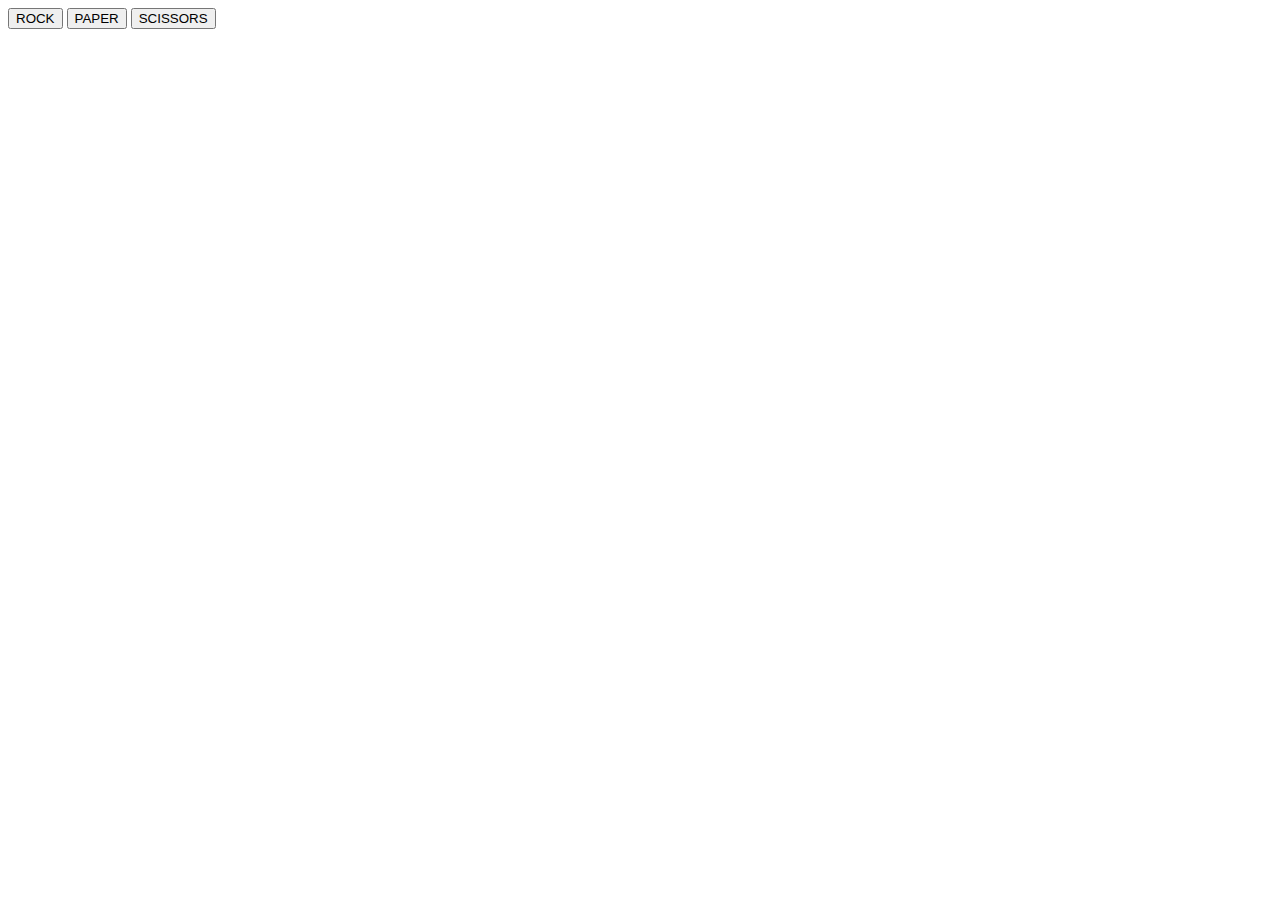
==== index.html @ 5df5683d "Add handleClick function" ====
<!DOCTYPE html>
<html lang="EN">
    <head>
        <meta charset="UTF-8">
        <title>Rock Paper Scissors</title>
    </head>
    <body>
        <button id="buttonRock" class="button">ROCK</button>
        <button id="buttonPaper" class="button">PAPER</button>
        <button id="buttonScissors" class="button">SCISSORS</button>

        <script src="script.js"></script>
    </body>
</html>
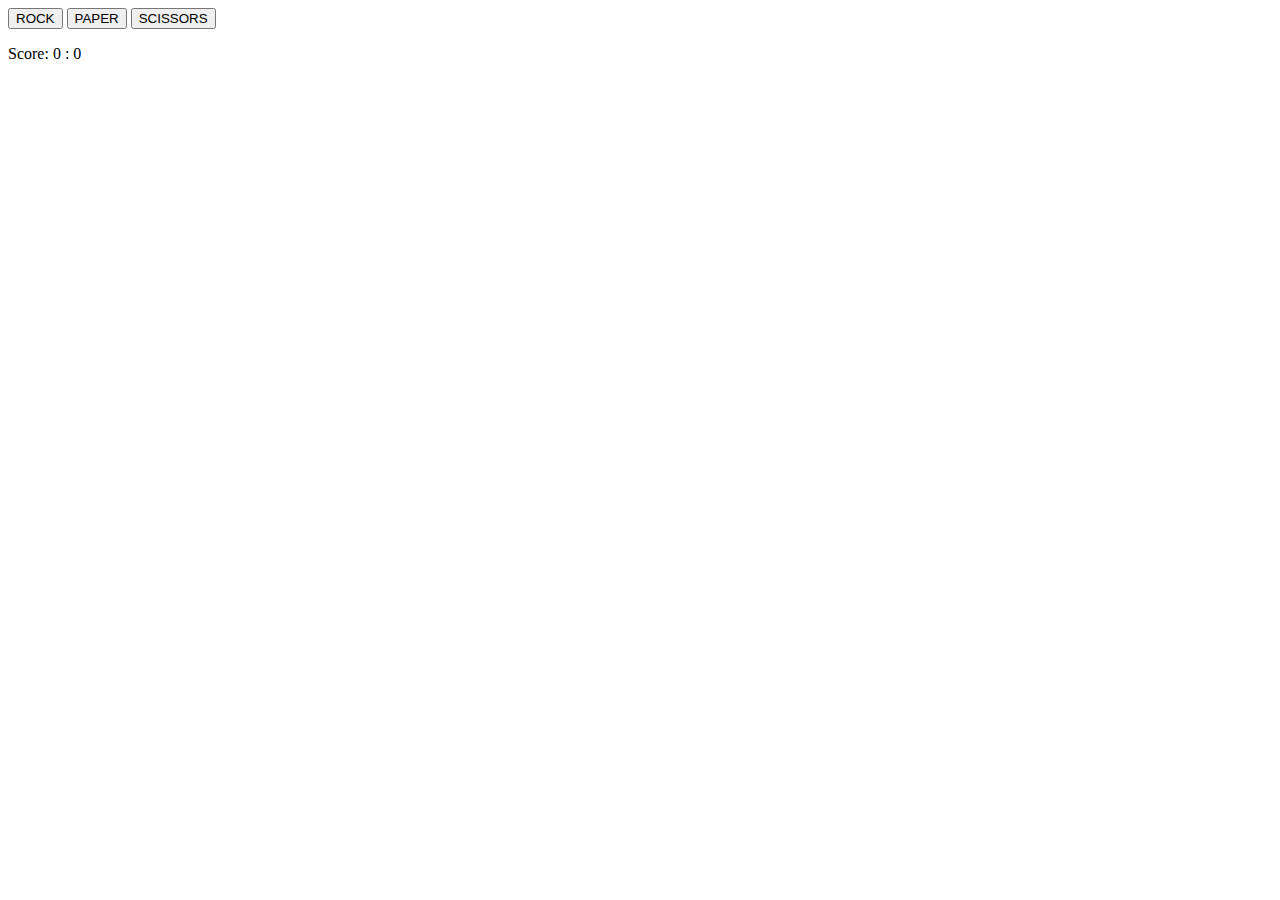
==== commit fc2f74a6: "Add `New Game` and `Close` buttons" ====
--- a/index.html
+++ b/index.html
@@ -3,11 +3,14 @@
     <head>
         <meta charset="UTF-8">
         <title>Rock Paper Scissors</title>
+        <link rel="stylesheet" src="style.css">
     </head>
     <body>
-        <button id="buttonRock" class="button">ROCK</button>
-        <button id="buttonPaper" class="button">PAPER</button>
-        <button id="buttonScissors" class="button">SCISSORS</button>
+        <div id="buttons-container">
+            <button id="buttonRock" class="buttonChoice">ROCK</button>
+            <button id="buttonPaper" class="buttonChoice">PAPER</button>
+            <button id="buttonScissors" class="buttonChoice">SCISSORS</button>
+        </div>
 
         <script src="script.js"></script>
     </body>
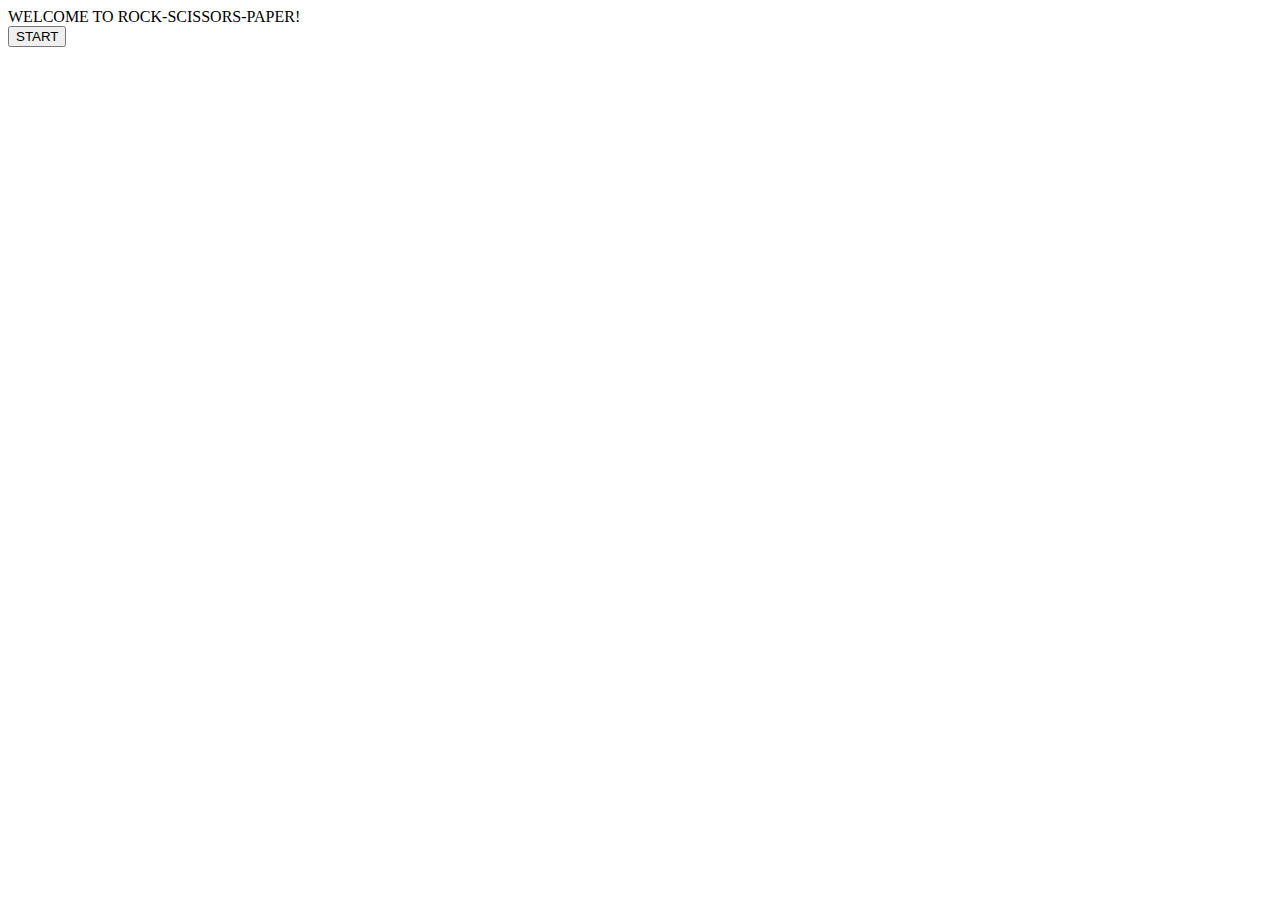
==== commit 0319b158: "Add a modal window" ====
--- a/index.html
+++ b/index.html
@@ -3,7 +3,7 @@
     <head>
         <meta charset="UTF-8">
         <title>Rock Paper Scissors</title>
-        <link rel="stylesheet" src="style.css">
+        <link rel="stylesheet" href="style.css">
     </head>
     <body>
         <div id="buttons-container">
@@ -12,6 +12,8 @@
             <button id="buttonScissors" class="buttonChoice">SCISSORS</button>
         </div>
 
+        
         <script src="script.js"></script>
+        
     </body>
 </html>--- a/style.css
+++ b/style.css
@@ -0,0 +1,20 @@
+#modal-overlay {
+    width: 100%;
+    height: 100vh;
+    position: absolute;
+    background: rgba(0, 0, 0, 0.7);
+    display: none;
+    align-items: center;
+    justify-content: center;
+}
+
+#modal-overlay #modal {
+    max-width: 650px;
+    width: 100%;
+    background: white;
+    height: 400px;
+    display: none;
+    align-items: center;
+    justify-content: center;
+}
+
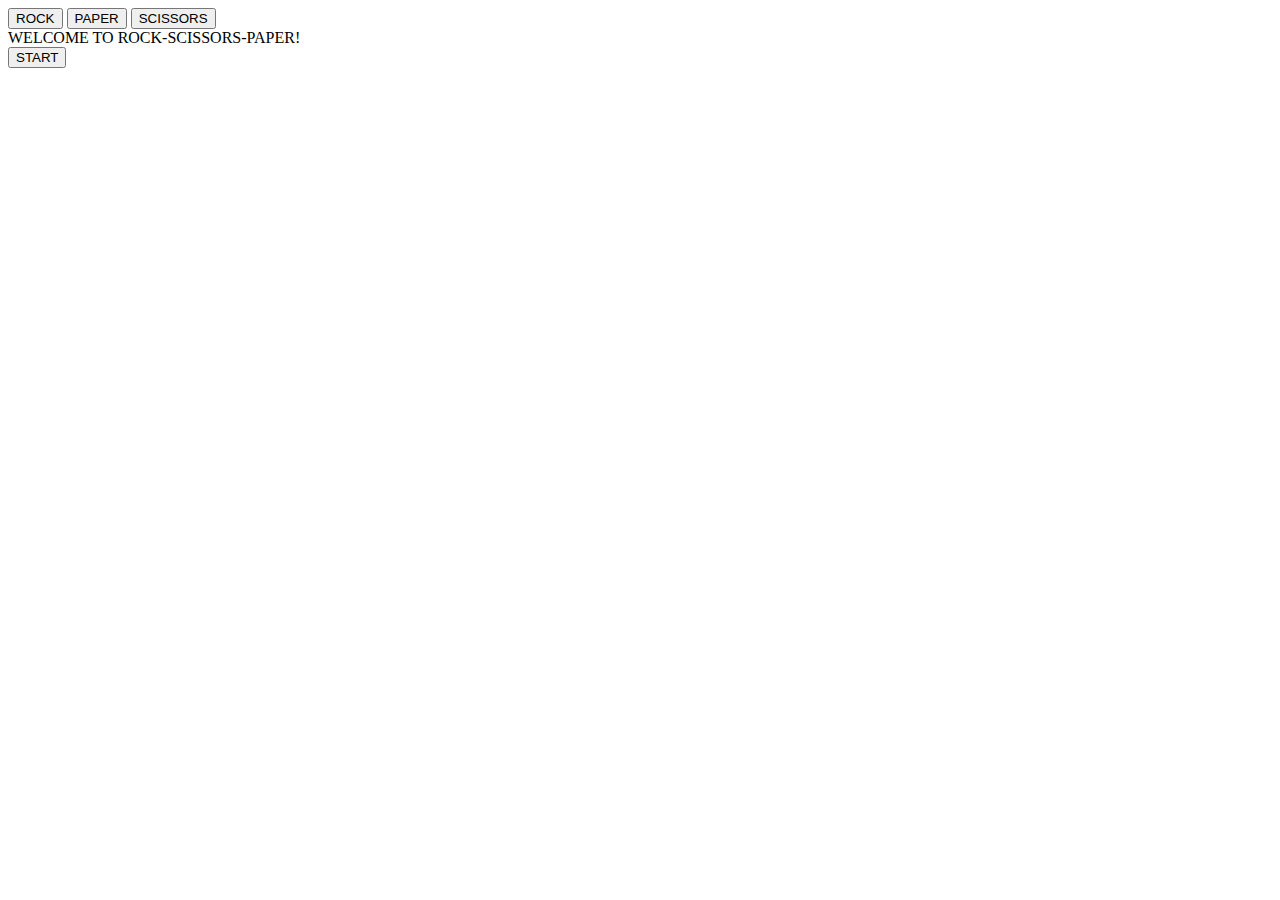
==== commit eaf17492: "Complete functionality" ====
--- a/index.html
+++ b/index.html
@@ -6,10 +6,10 @@
         <link rel="stylesheet" href="style.css">
     </head>
     <body>
-        <div id="buttons-container">
-            <button id="buttonRock" class="buttonChoice">ROCK</button>
-            <button id="buttonPaper" class="buttonChoice">PAPER</button>
-            <button id="buttonScissors" class="buttonChoice">SCISSORS</button>
+        <div id="buttons-container" class="containers">
+            <button id="buttonRock" class="buttonsChoice buttons">ROCK</button>
+            <button id="buttonPaper" class="buttonsChoice buttons">PAPER</button>
+            <button id="buttonScissors" class="buttonsChoice buttons">SCISSORS</button>
         </div>
 
         
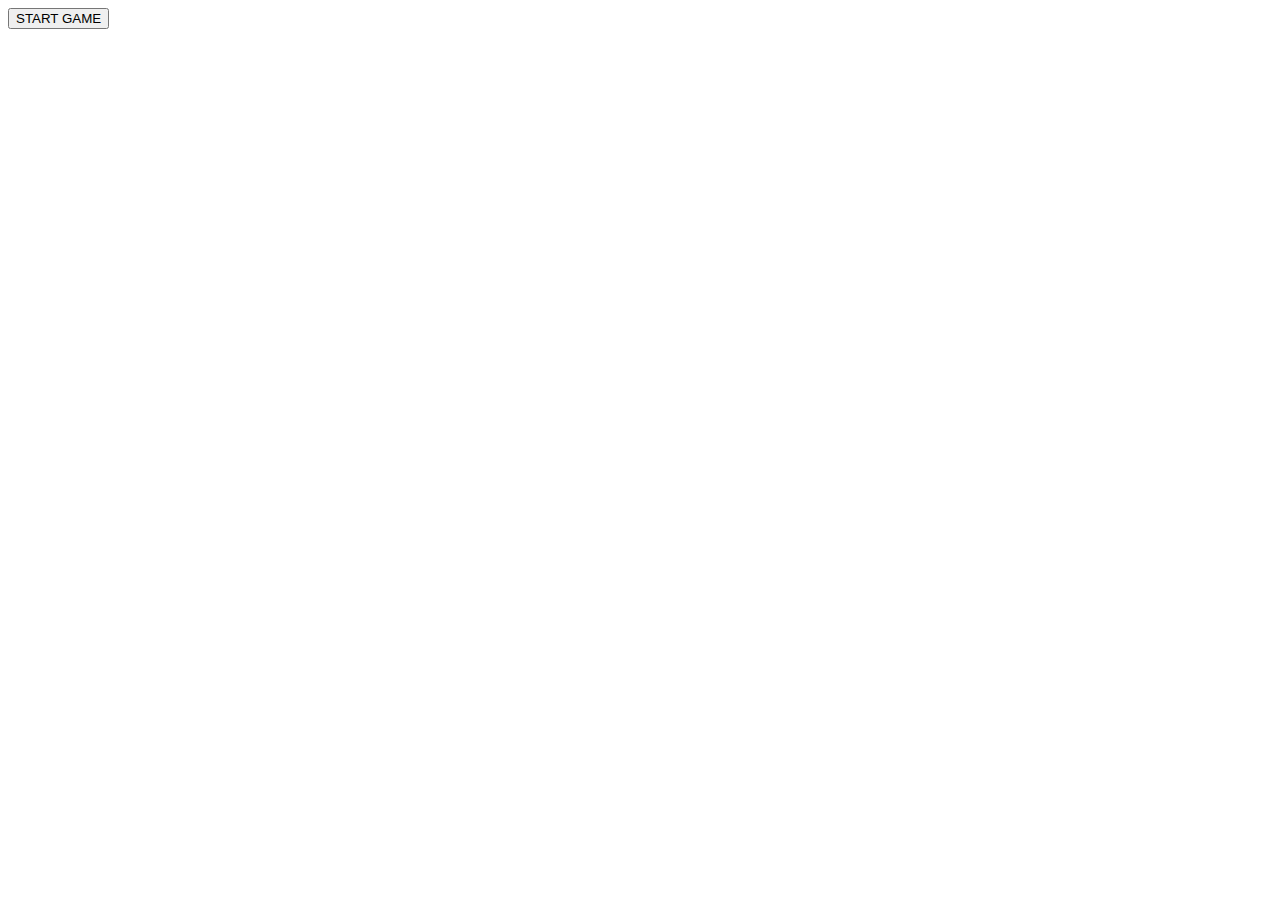
==== commit 9c46bec2: "dd image and content to the start page" ====
--- a/index.html
+++ b/index.html
@@ -6,6 +6,7 @@
         <link rel="stylesheet" href="style.css">
     </head>
     <body>
+        
         <div id="buttons-container" class="containers">
             <button id="buttonRock" class="buttonsChoice buttons">ROCK</button>
             <button id="buttonPaper" class="buttonsChoice buttons">PAPER</button>
--- a/style.css
+++ b/style.css
@@ -1,4 +1,4 @@
-#modal-overlay {
+#container-modal {
     width: 100%;
     height: 100vh;
     position: absolute;
@@ -8,7 +8,7 @@
     justify-content: center;
 }
 
-#modal-overlay #modal {
+#container-modal #content-modal {
     max-width: 650px;
     width: 100%;
     background: white;
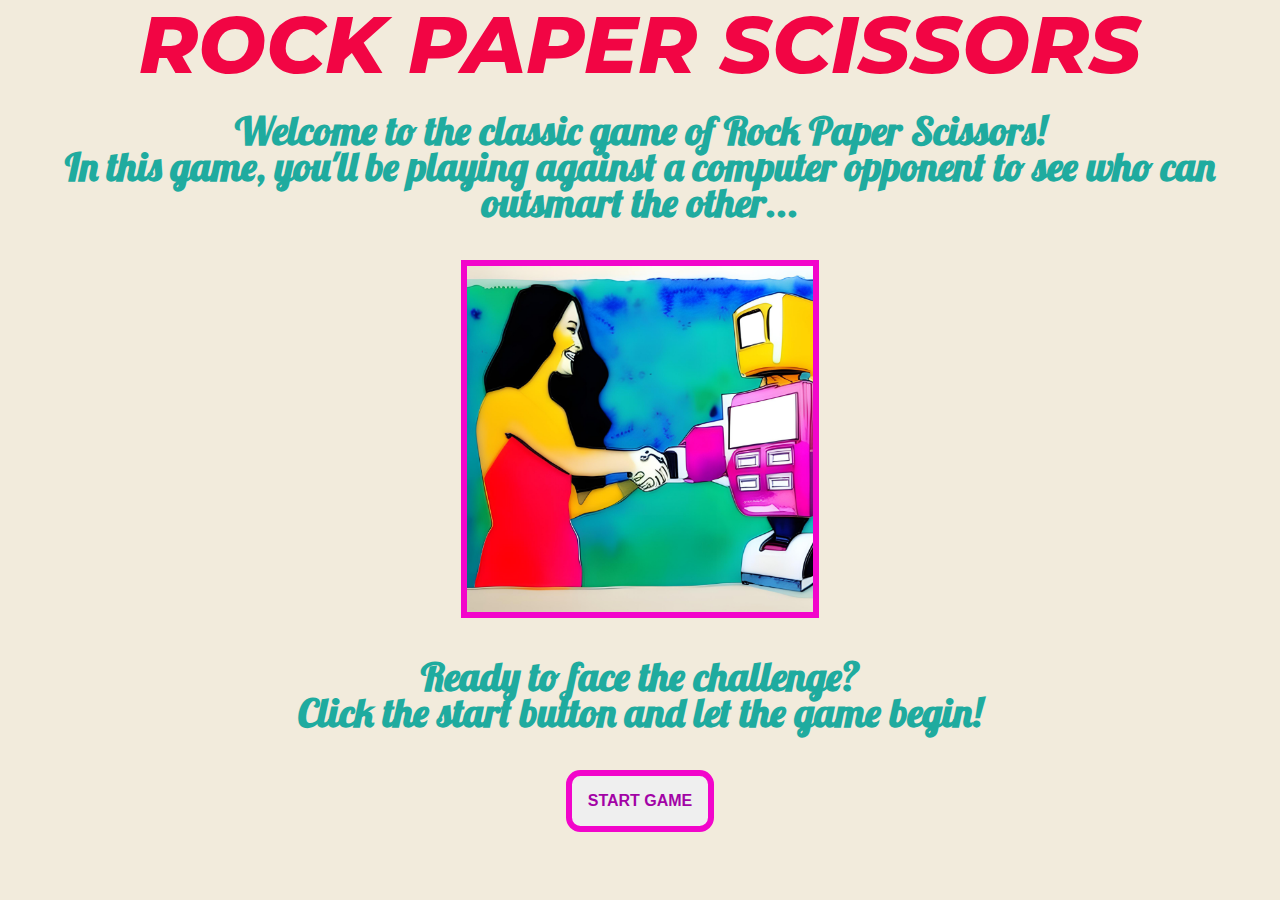
==== commit 6c75fb06: "Add style to the start page" ====
--- a/index.html
+++ b/index.html
@@ -4,6 +4,12 @@
         <meta charset="UTF-8">
         <title>Rock Paper Scissors</title>
         <link rel="stylesheet" href="style.css">
+        <!--<link rel="preconnect" href="https://fonts.googleapis.com">
+        <link rel="preconnect" href="https://fonts.gstatic.com" crossorigin>
+        <link href="https://fonts.googleapis.com/css2?family=Lobster&family=Open+Sans:ital,wght@0,300;0,400;0,700;1,300;1,400;1,700&family=Roboto:ital,wght@0,300;0,400;0,700;1,300;1,400;1,700&display=swap" rel="stylesheet">-->
+        <link rel="preconnect" href="https://fonts.googleapis.com">
+        <link rel="preconnect" href="https://fonts.gstatic.com" crossorigin>
+        <link href="https://fonts.googleapis.com/css2?family=Lobster&family=Montserrat:ital,wght@1,800&family=Open+Sans:ital,wght@0,300;0,400;0,700;1,300;1,400;1,700&family=Roboto:ital,wght@0,300;0,400;0,700;1,300;1,400;1,700&display=swap" rel="stylesheet">
     </head>
     <body>
         
--- a/style.css
+++ b/style.css
@@ -1,3 +1,61 @@
+.containers {
+    display: flex;
+    flex-direction: column;
+    justify-content: center;
+    align-items: center;
+    /*border: .4rem solid #F2AC29;*/
+    position: relative;
+    font-family: 'Lobster', cursive, sans-serif;
+    padding: 0%;
+    margin-top: 0%;
+    margin-bottom: 0%;
+    line-height: 0.25em;
+}
+
+.main-header {
+    font-family: 'Montserrat', sans-serif;
+    font-size: 5rem;
+    font-style: italic;
+    font-weight: 800;
+    text-align: justify;
+    margin-top: 3.5%;
+    margin-bottom: 2.5%;
+    color: #F20544;
+}
+
+.text-start {
+    color: #1FAB9F;
+    font-weight: 800;
+    font-size: 2.5rem;
+    text-align: center;
+    line-height: 36px;
+}
+
+.buttons {
+    border: .4rem solid #F205CB;
+    border-radius: .9rem;
+    font-size: 1rem;
+    font-weight: 800;
+    padding: 1rem 1rem;
+    transition: all 0.07s ease;
+    text-align: center;
+    color: #A303A6;
+    /*background: #F205CB;*/
+    margin-top: 0;
+}
+
+#container-imagestart #image-start{
+    max-height: 27vw;
+    border: .4rem solid #F205CB;
+}
+
+#container-textwelcome {
+    display: flex;
+    flex-direction: column;
+    justify-content: center;
+    align-items: center;
+  }
+
 #container-modal {
     width: 100%;
     height: 100vh;
@@ -18,3 +76,13 @@
     justify-content: center;
 }
 
+body {
+    background-color: #F2EBDC;
+}
+
+
+#container-imagestart {
+    
+}
+
+
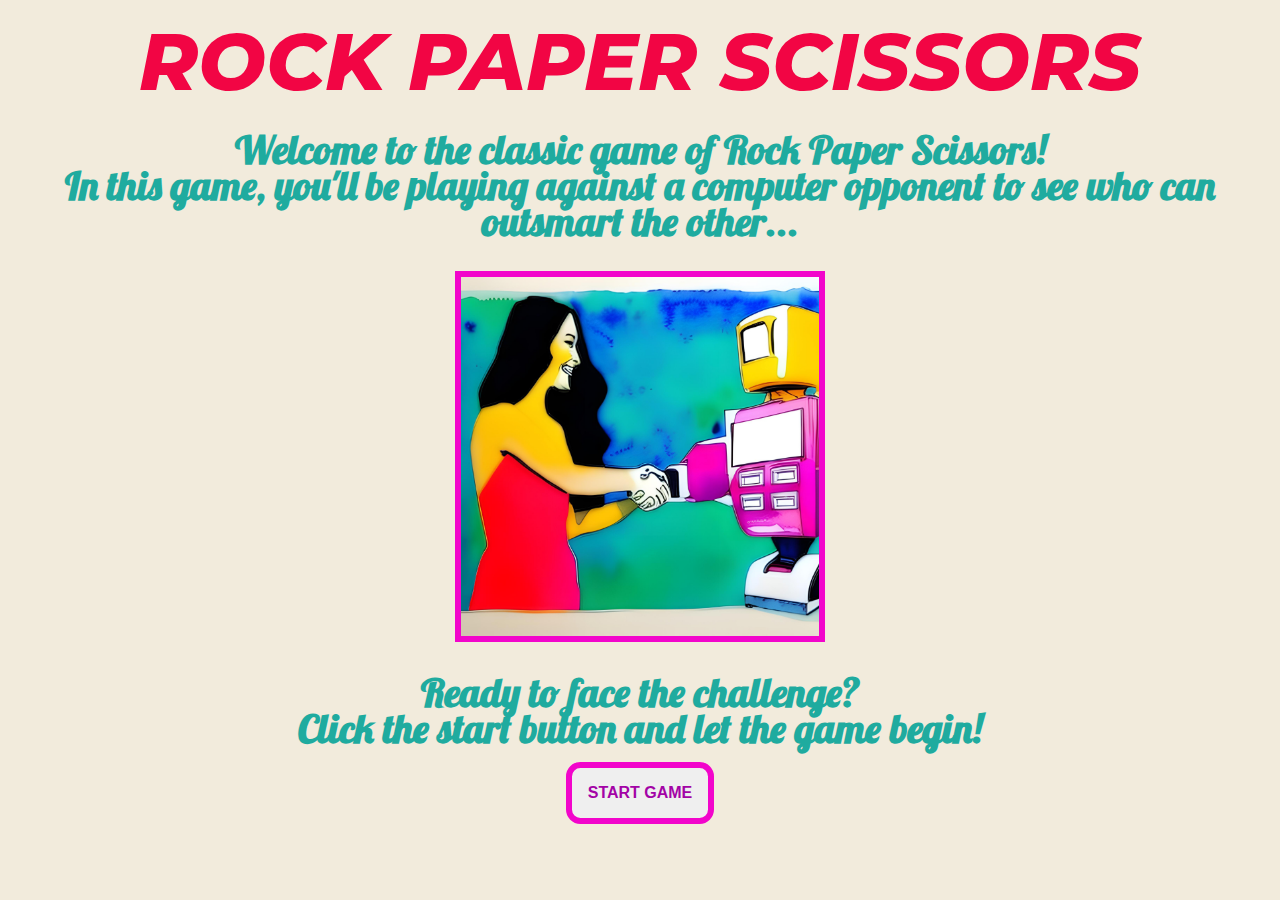
==== commit 999928f5: "Styled the footer" ====
--- a/index.html
+++ b/index.html
@@ -4,20 +4,17 @@
         <meta charset="UTF-8">
         <title>Rock Paper Scissors</title>
         <link rel="stylesheet" href="style.css">
-        <!--<link rel="preconnect" href="https://fonts.googleapis.com">
-        <link rel="preconnect" href="https://fonts.gstatic.com" crossorigin>
-        <link href="https://fonts.googleapis.com/css2?family=Lobster&family=Open+Sans:ital,wght@0,300;0,400;0,700;1,300;1,400;1,700&family=Roboto:ital,wght@0,300;0,400;0,700;1,300;1,400;1,700&display=swap" rel="stylesheet">-->
         <link rel="preconnect" href="https://fonts.googleapis.com">
         <link rel="preconnect" href="https://fonts.gstatic.com" crossorigin>
         <link href="https://fonts.googleapis.com/css2?family=Lobster&family=Montserrat:ital,wght@1,800&family=Open+Sans:ital,wght@0,300;0,400;0,700;1,300;1,400;1,700&family=Roboto:ital,wght@0,300;0,400;0,700;1,300;1,400;1,700&display=swap" rel="stylesheet">
     </head>
     <body>
         
-        <div id="buttons-container" class="containers">
+        <!--<div id="buttons-container" class="containers">
             <button id="buttonRock" class="buttonsChoice buttons">ROCK</button>
             <button id="buttonPaper" class="buttonsChoice buttons">PAPER</button>
             <button id="buttonScissors" class="buttonsChoice buttons">SCISSORS</button>
-        </div>
+        </div>-->
 
         
         <script src="script.js"></script>
--- a/style.css
+++ b/style.css
@@ -4,12 +4,11 @@
     justify-content: center;
     align-items: center;
     /*border: .4rem solid #F2AC29;*/
-    position: relative;
     font-family: 'Lobster', cursive, sans-serif;
-    padding: 0%;
-    margin-top: 0%;
-    margin-bottom: 0%;
-    line-height: 0.25em;
+    padding: 0px;
+    margin-top: 0px;
+    margin-bottom: 0px;
+    line-height: 0;
 }
 
 .main-header {
@@ -18,8 +17,8 @@
     font-style: italic;
     font-weight: 800;
     text-align: justify;
-    margin-top: 3.5%;
-    margin-bottom: 2.5%;
+    margin-top: 4;
+    margin-bottom: 3;
     color: #F20544;
 }
 
@@ -29,6 +28,8 @@
     font-size: 2.5rem;
     text-align: center;
     line-height: 36px;
+    margin-bottom: 1rem;
+    margin-top: 1rem;
 }
 
 .buttons {
@@ -40,12 +41,21 @@
     transition: all 0.07s ease;
     text-align: center;
     color: #A303A6;
-    /*background: #F205CB;*/
     margin-top: 0;
 }
 
+.text-footer {
+    font-size: 0.75rem;
+    color: #03A678;
+    line-height: 6px;
+    margin-bottom: 0.5rem;
+    margin-top: 0rem;
+}
+
 #container-imagestart #image-start{
-    max-height: 27vw;
+    margin-top: 1rem;
+    margin-bottom: 1rem;
+    max-height: 28vw;
     border: .4rem solid #F205CB;
 }
 
@@ -76,13 +86,17 @@
     justify-content: center;
 }
 
+#container-footer {
+    position: absolute;
+    bottom: 0;
+    left: 0;
+    right: 0;
+    margin: 0 auto;
+}
+
 body {
     background-color: #F2EBDC;
 }
 
 
-#container-imagestart {
-    
-}
 
-
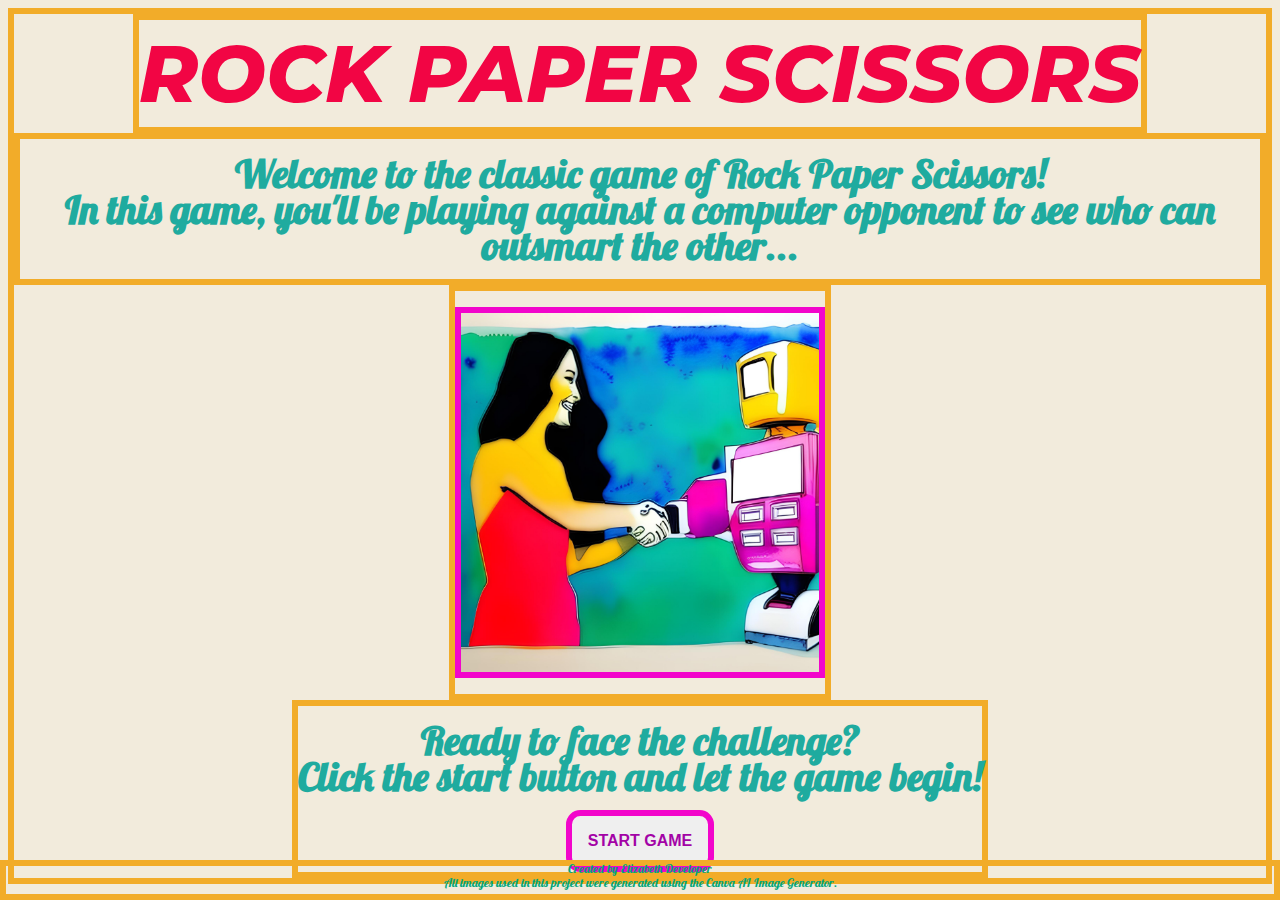
==== commit 1be39425: "Add customised buttons to the play page" ====
--- a/index.html
+++ b/index.html
@@ -9,13 +9,11 @@
         <link href="https://fonts.googleapis.com/css2?family=Lobster&family=Montserrat:ital,wght@1,800&family=Open+Sans:ital,wght@0,300;0,400;0,700;1,300;1,400;1,700&family=Roboto:ital,wght@0,300;0,400;0,700;1,300;1,400;1,700&display=swap" rel="stylesheet">
     </head>
     <body>
-        
-        <!--<div id="buttons-container" class="containers">
-            <button id="buttonRock" class="buttonsChoice buttons">ROCK</button>
-            <button id="buttonPaper" class="buttonsChoice buttons">PAPER</button>
-            <button id="buttonScissors" class="buttonsChoice buttons">SCISSORS</button>
-        </div>-->
-
+        <div id="buttons-container" class="container-buttonschoice containers">
+            <button id="button-rock" class="buttons-choice buttons">ROCK</button>
+            <button id="button-paper" class="buttons-choice buttons">PAPER</button>
+            <button id="button-scissors" class="buttons-choice buttons">SCISSORS</button>
+        </div>
         
         <script src="script.js"></script>
         
--- a/style.css
+++ b/style.css
@@ -1,9 +1,14 @@
+body {
+    background-color: #F2EBDC;
+    min-height: 100%;
+}
+
 .containers {
     display: flex;
     flex-direction: column;
     justify-content: center;
     align-items: center;
-    /*border: .4rem solid #F2AC29;*/
+    border: .4rem solid #F2AC29;
     font-family: 'Lobster', cursive, sans-serif;
     padding: 0px;
     margin-top: 0px;
@@ -17,8 +22,8 @@
     font-style: italic;
     font-weight: 800;
     text-align: justify;
-    margin-top: 4;
-    margin-bottom: 3;
+    margin-top: 3;
+    margin-bottom: 2.5;
     color: #F20544;
 }
 
@@ -42,6 +47,28 @@
     text-align: center;
     color: #A303A6;
     margin-top: 0;
+}
+
+.container-buttonschoice {
+    flex-direction: row;
+    column-gap: 20px;
+    margin-top: auto;
+}
+
+.buttons-choice {
+    display: flex;
+    flex-direction: column;
+    justify-content: flex-end;
+    align-items: center;
+    padding: 0;
+    font-size: 1.25rem;
+    font-weight: 800;
+    width: 200px;
+    height: 200px;
+    background-size: cover;
+    border: none;
+    /*cursor: pointer;*/
+    border: .4rem solid #99F2E2
 }
 
 .text-footer {
@@ -94,9 +121,17 @@
     margin: 0 auto;
 }
 
-body {
-    background-color: #F2EBDC;
+#button-rock {
+    background-image: url('./images/rock.png');
 }
+
+#button-paper {
+    background-image: url('./images/paper.png');
+}
+
+#button-scissors {
+    background-image: url('./images/scissors.png');
+  }
 
 
 
